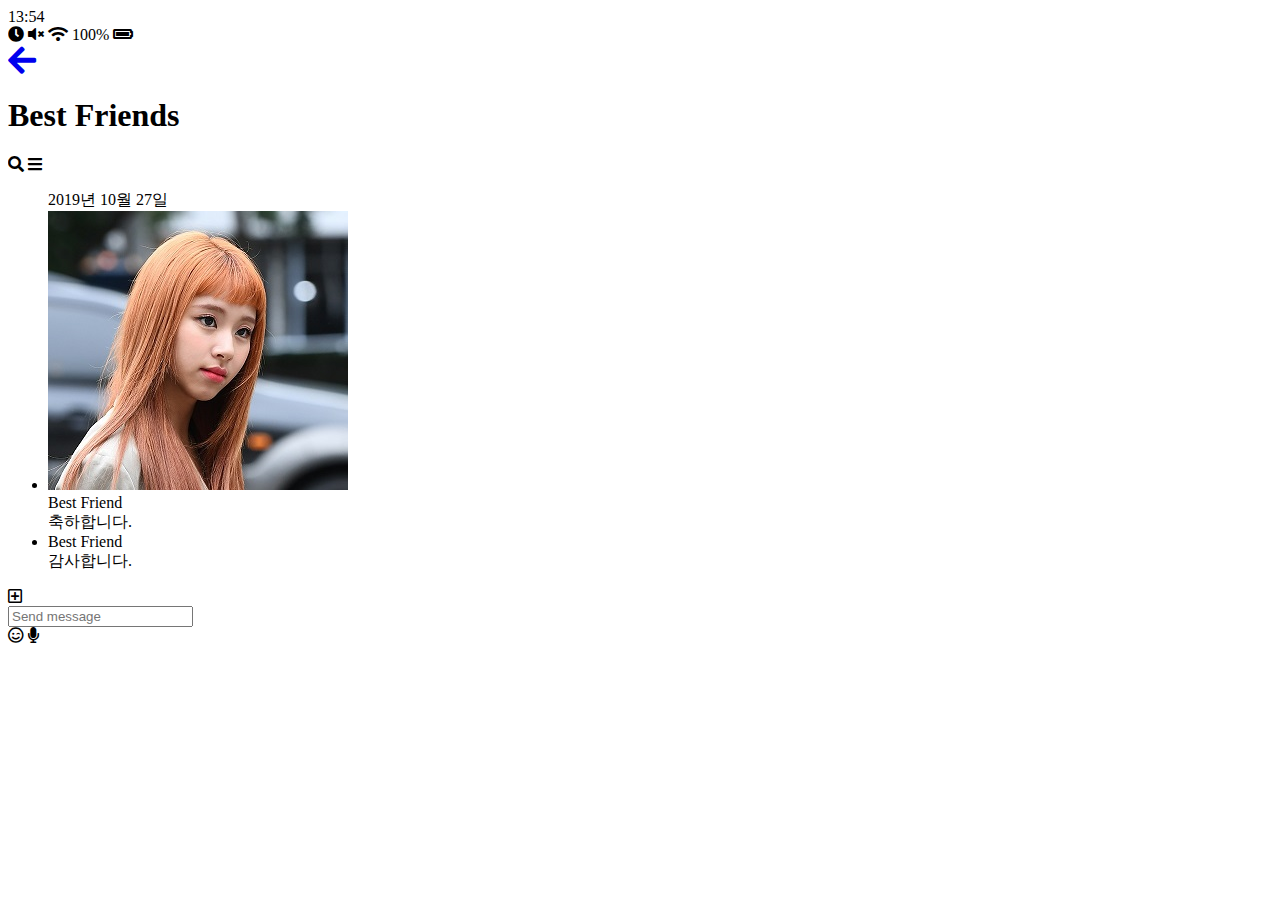
==== chat.html @ 4f9d390e "completed html" ====
<!DOCTYPE html>
<html lang="en">
  <head>
    <meta charset="UTF-8" />
    <meta name="viewport" content="width=device-width, initial-scale=1.0" />
    <meta http-equiv="X-UA-Compatible" content="ie=edge" />
    <link
      rel="stylesheet"
      href="https://cdnjs.cloudflare.com/ajax/libs/font-awesome/5.8.2/css/all.min.css"
    />
    <title>Chat | chat clone coding test V02</title>
  </head>
  <body>
    <div class="status-bar">
      <div class="status-bar__column">
        <span class="status-bar__clock"> 13:54 </span>
      </div>
      <div class="status-bar__column">
        <i class="fas fa-clock"></i>
        <i class="fas fa-volume-mute"></i>
        <i class="fas fa-wifi"></i>
        <span class="status-bar__battery-level">100% </span>
        <i class="fas fa-battery-full"></i>
      </div>
    </div>

    <header class="header">
      <div class="header__header-column">
        <a href="index.html" class="header__back-btn">
          <i class="fas fa-arrow-left fa-2x"> </i>
        </a>
        <h1 class="header__title">Best Friends</h1>
      </div>
      <div class="header__header-column">
        <span class="header__icon">
          <i class="fas fa-search"></i>
        </span>
        <span class="header__icon">
          <i class="fas fa-bars"></i>
        </span>
      </div>
    </header>
    <main class="chat">
      <ul class="chat__messages">
        <span class="chat__timestamp"> 2019년 10월 27일 </span>
        <li class="incoming-message message">
          <img class="message__avatar g-avatar" src="images/avatar.jpg" />
          <div class="message__content">
            <span class="message__author"> Best Friend </span>
            <div class="message__bubble">
              축하합니다.
            </div>
          </div>
          <span class="message__timestamp"> </span>
        </li>
        <li class="incoming-message message">
          <span class="message__timestamp"> </span>
          <div class="message__content">
            <span class="message__author"> Best Friend </span>
            <div class="message__bubble">
              감사합니다.
            </div>
          </div>
        </li>
      </ul>
    </main>
    <div class="chat__write">
      <div class="chat__write-column">
        <i class="far fa-plus-square"></i>
      </div>
      <div class="chat__write-column">
        <input
          type="text"
          placeholder="Send message"
          class="chat__write-input"
        />
      </div>
      <div class="chat__write-column">
        <span class="chat__write-icon">
          <i class="far fa-smile-wink"></i>
        </span>
        <span class="chat__write-icon">
          <i class="fas fa-microphone"></i>
        </span>
      </div>
    </div>
  </body>
</html>
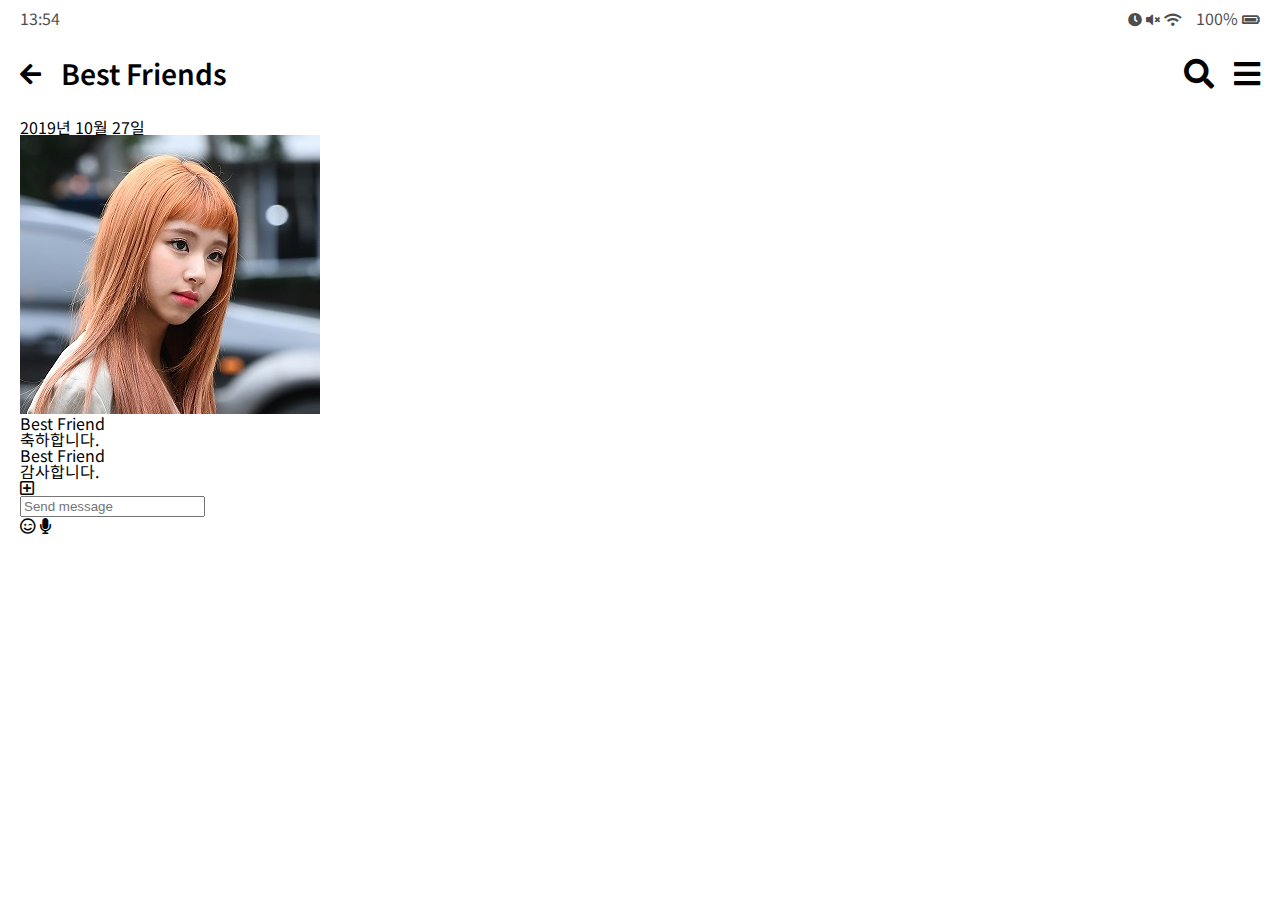
==== commit 38be2779: "added and modified css file, ended champter #2.7" ====
--- a/chat.html
+++ b/chat.html
@@ -8,6 +8,7 @@
       rel="stylesheet"
       href="https://cdnjs.cloudflare.com/ajax/libs/font-awesome/5.8.2/css/all.min.css"
     />
+    <link rel="stylesheet" href="css/styles.css" />
     <title>Chat | chat clone coding test V02</title>
   </head>
   <body>
@@ -27,7 +28,7 @@
     <header class="header">
       <div class="header__header-column">
         <a href="index.html" class="header__back-btn">
-          <i class="fas fa-arrow-left fa-2x"> </i>
+          <i class="fas fa-arrow-left "> </i>
         </a>
         <h1 class="header__title">Best Friends</h1>
       </div>
@@ -44,7 +45,7 @@
       <ul class="chat__messages">
         <span class="chat__timestamp"> 2019년 10월 27일 </span>
         <li class="incoming-message message">
-          <img class="message__avatar g-avatar" src="images/avatar.jpg" />
+          <img class="m-avatar message__avatar" src="images/avatar.jpg" />
           <div class="message__content">
             <span class="message__author"> Best Friend </span>
             <div class="message__bubble">
--- a/css/styles.css
+++ b/css/styles.css
@@ -0,0 +1,22 @@
+@import url("https://fonts.googleapis.com/css?family=Noto+Sans+KR:400,700&display=swap&subset=korean");
+@import url("https://fonts.googleapis.com/css?family=Open+Sans:400,600&display=swap");
+@import "reset.css";
+@import "status-bar.css";
+@import "header.css";
+@import "nav-bar.css";
+@import "friend.css";
+* {
+  box-sizing: border-box;
+}
+
+body {
+  background-color: white;
+  padding: 10px 20px;
+  color: #020202;
+  font-family: "Noto Sans KR", "Open Sans", sans-serif;
+}
+
+a {
+  color: inherit;
+  text-decoration: none;
+}
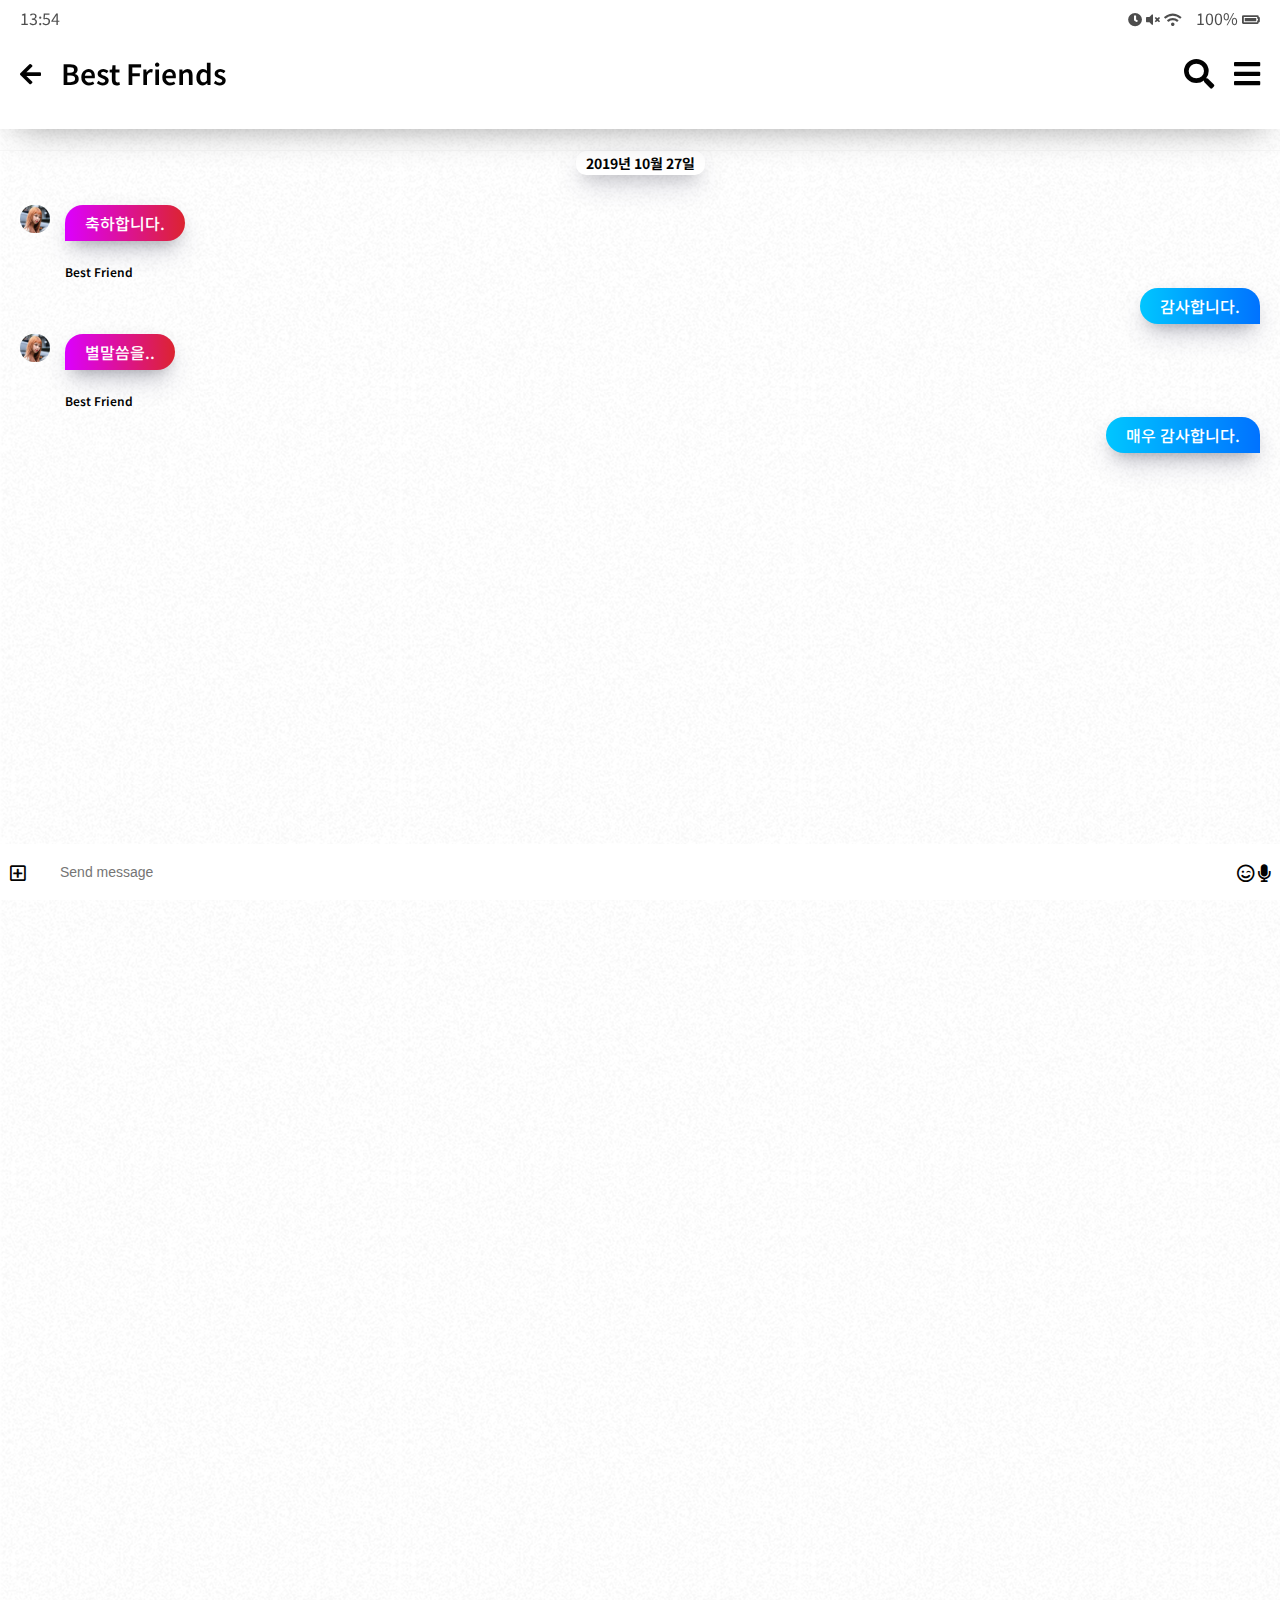
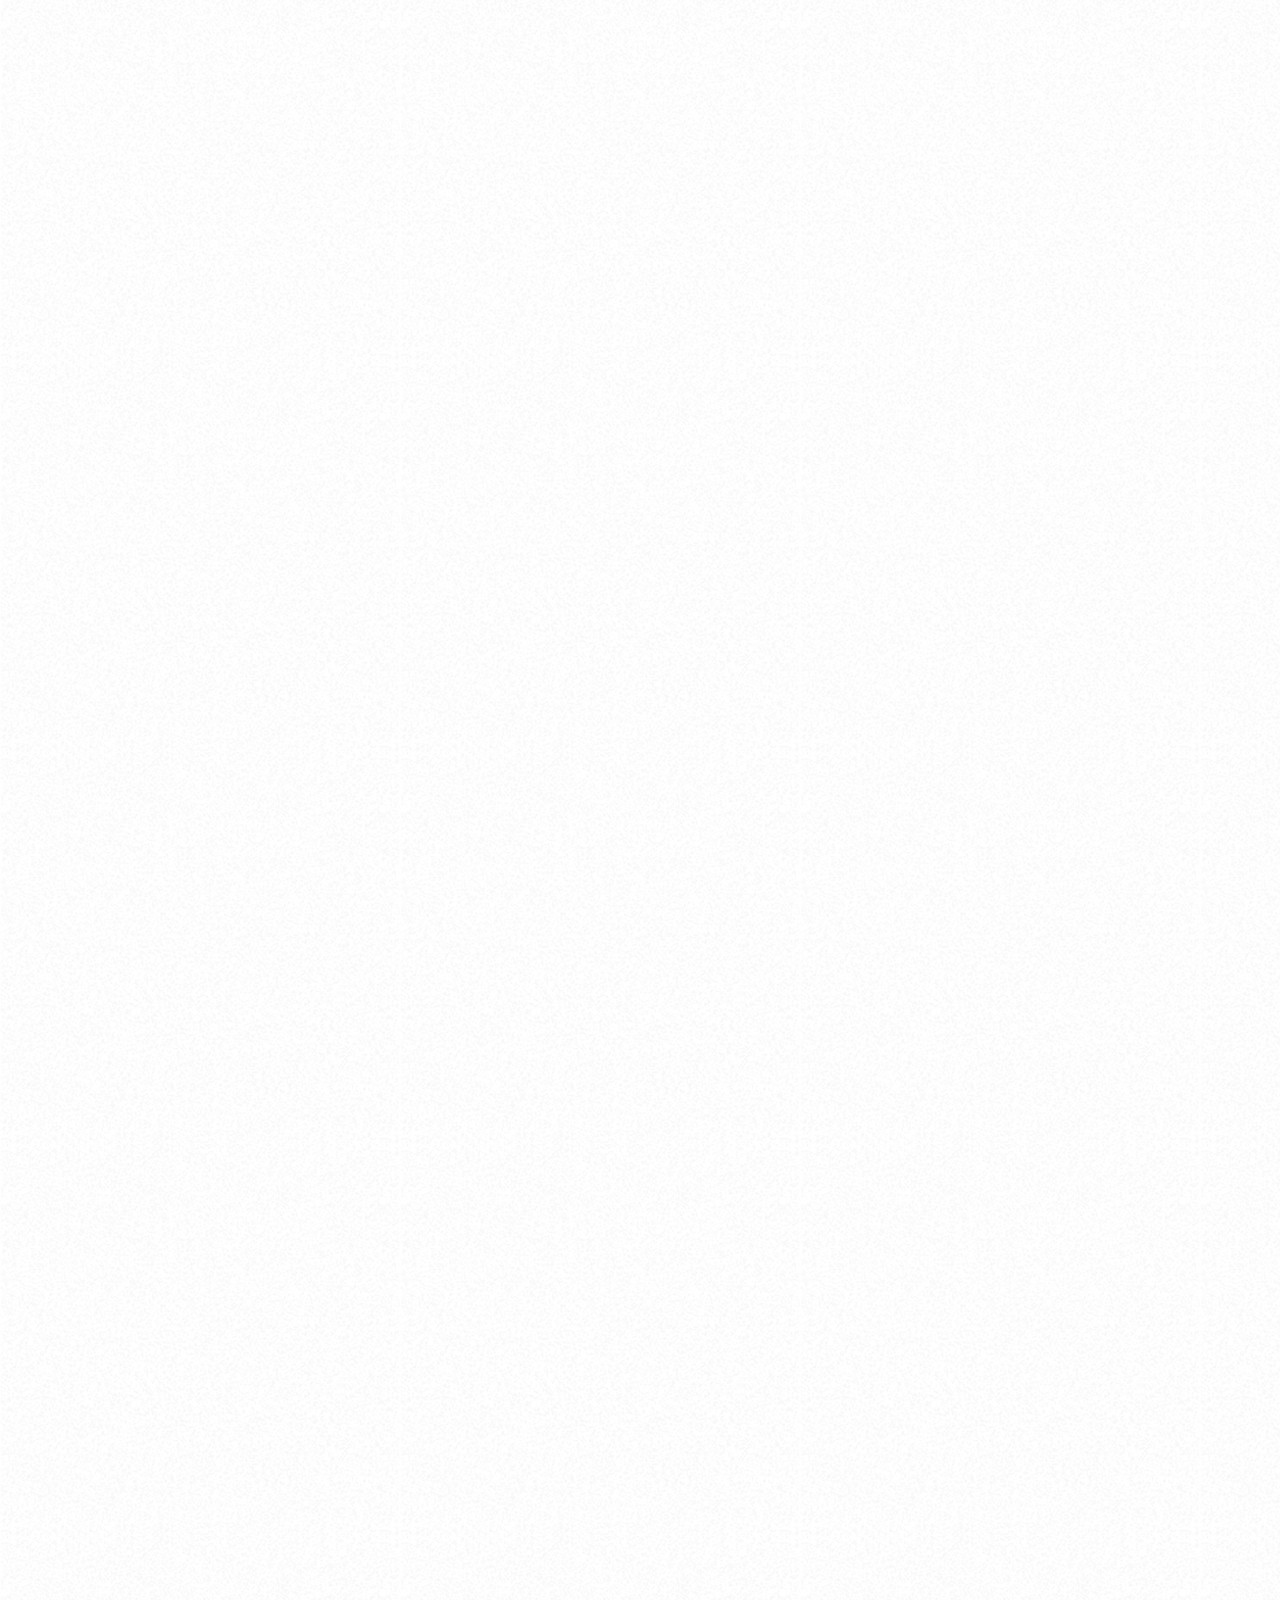
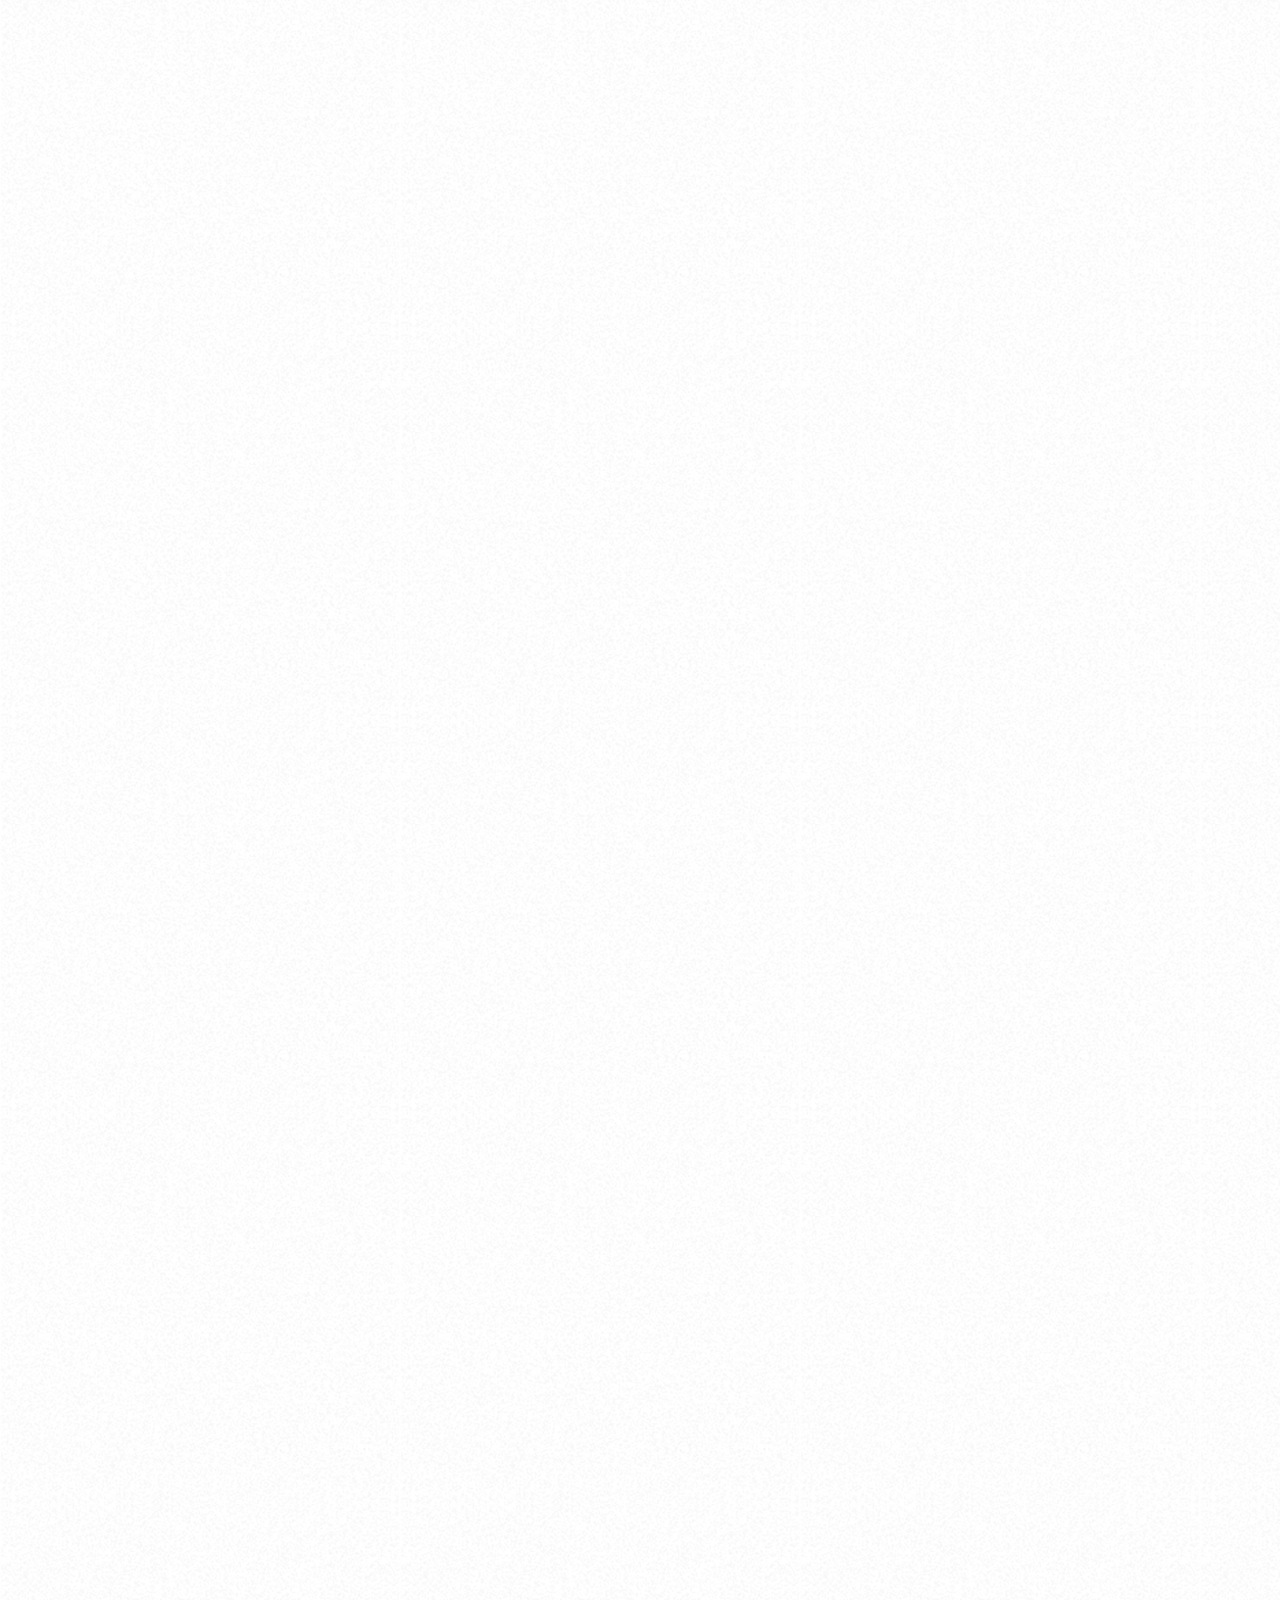
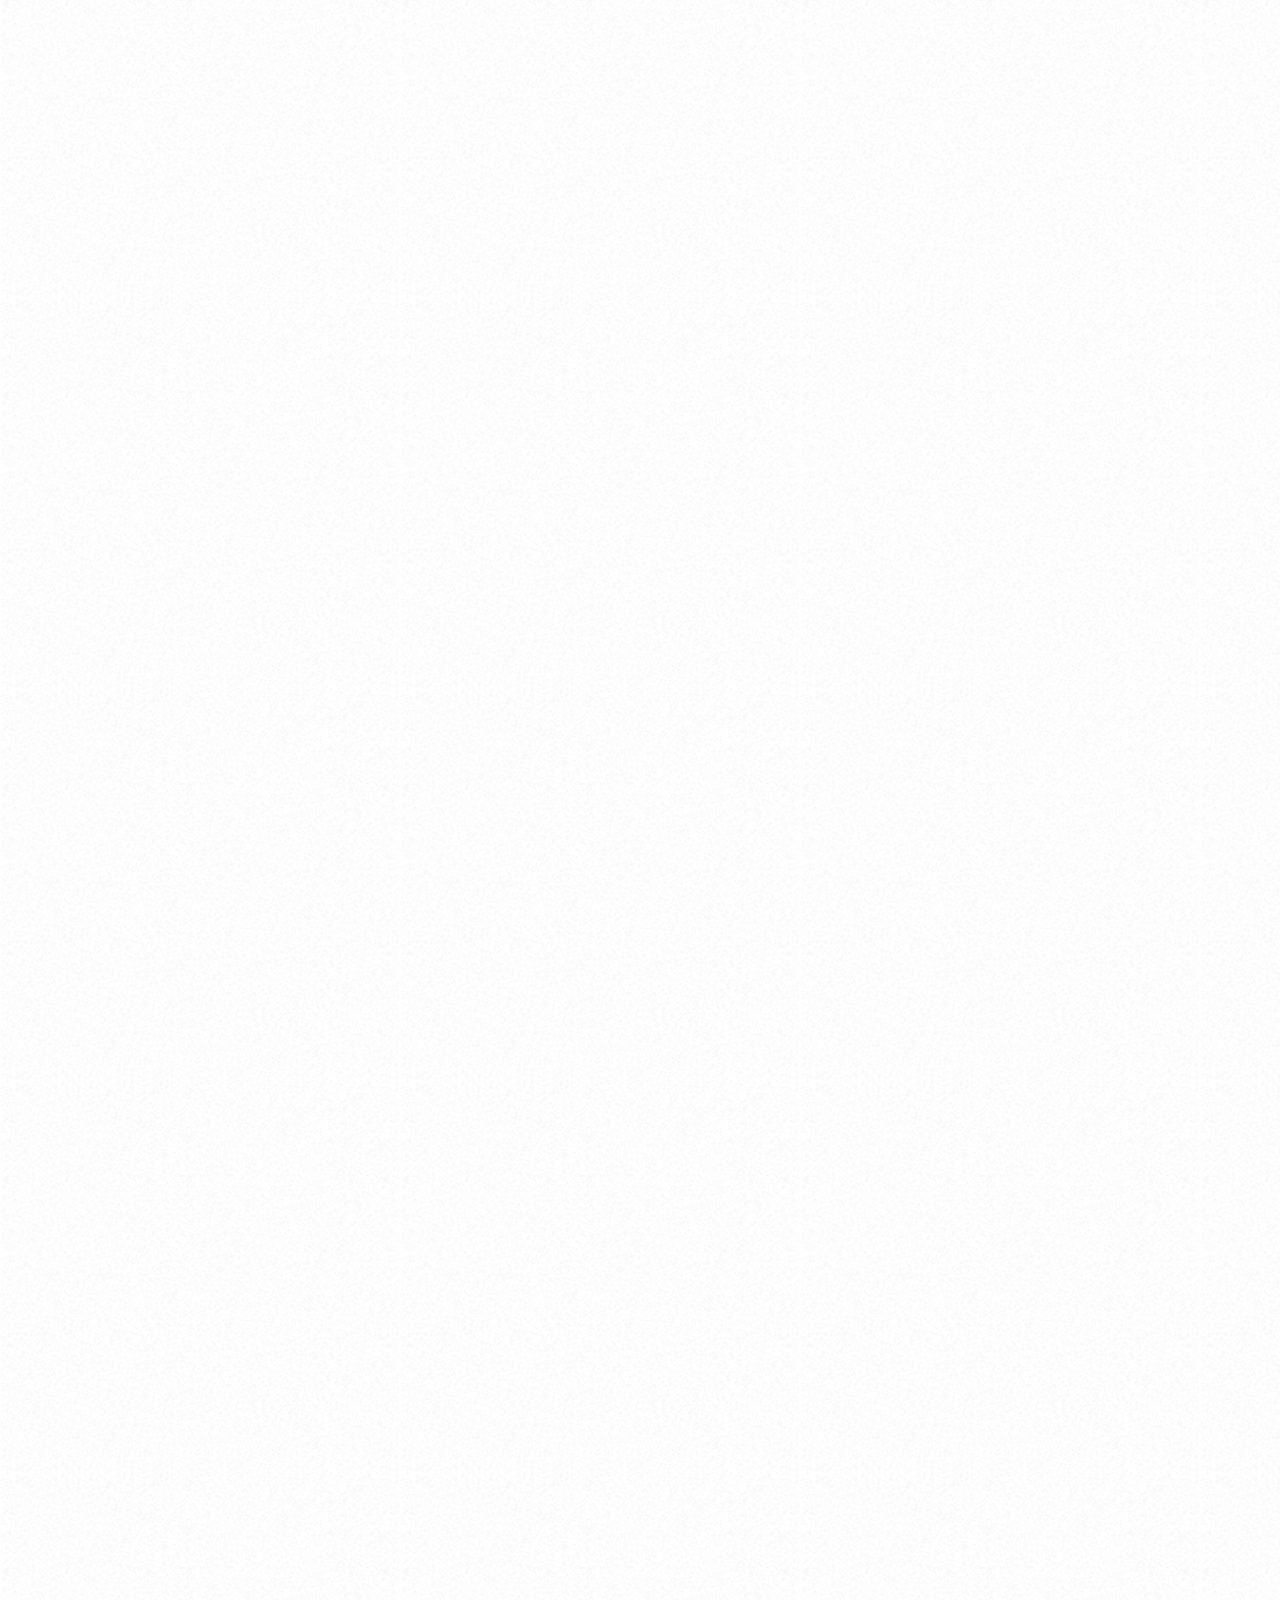
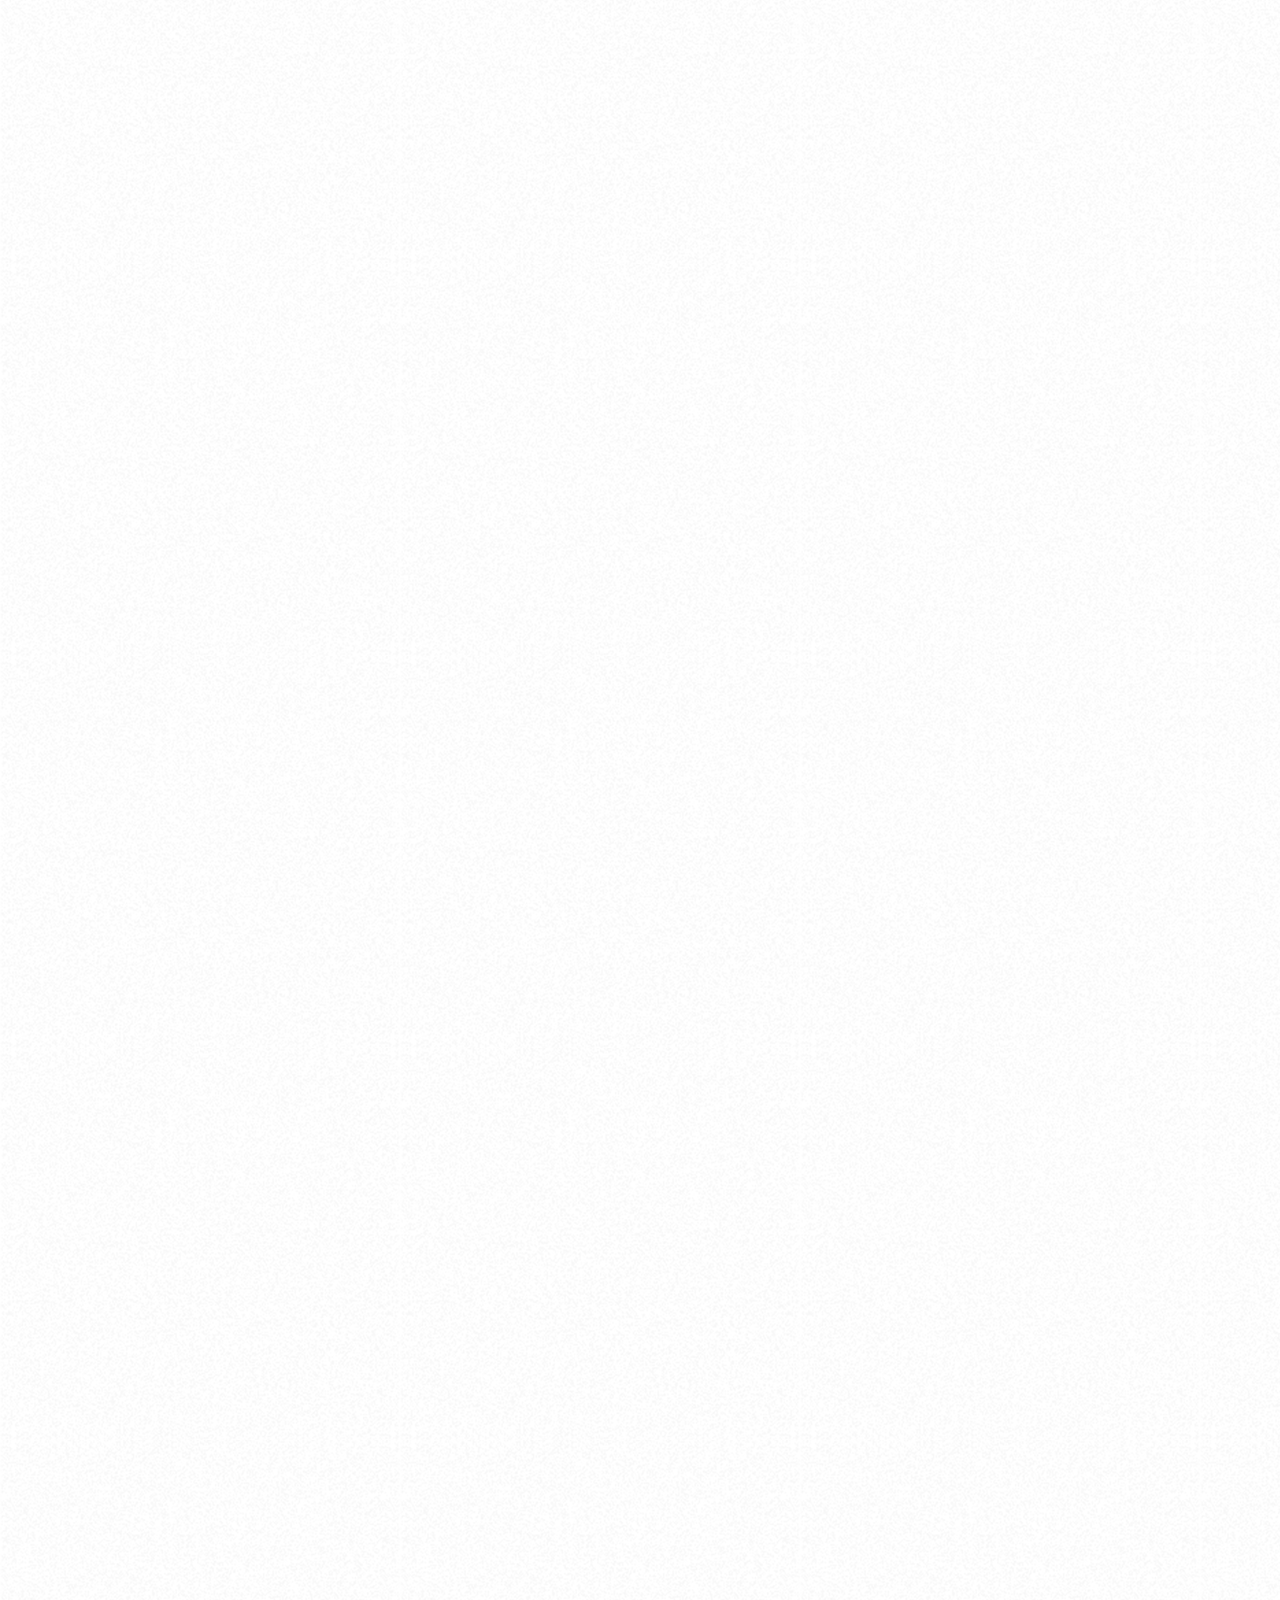
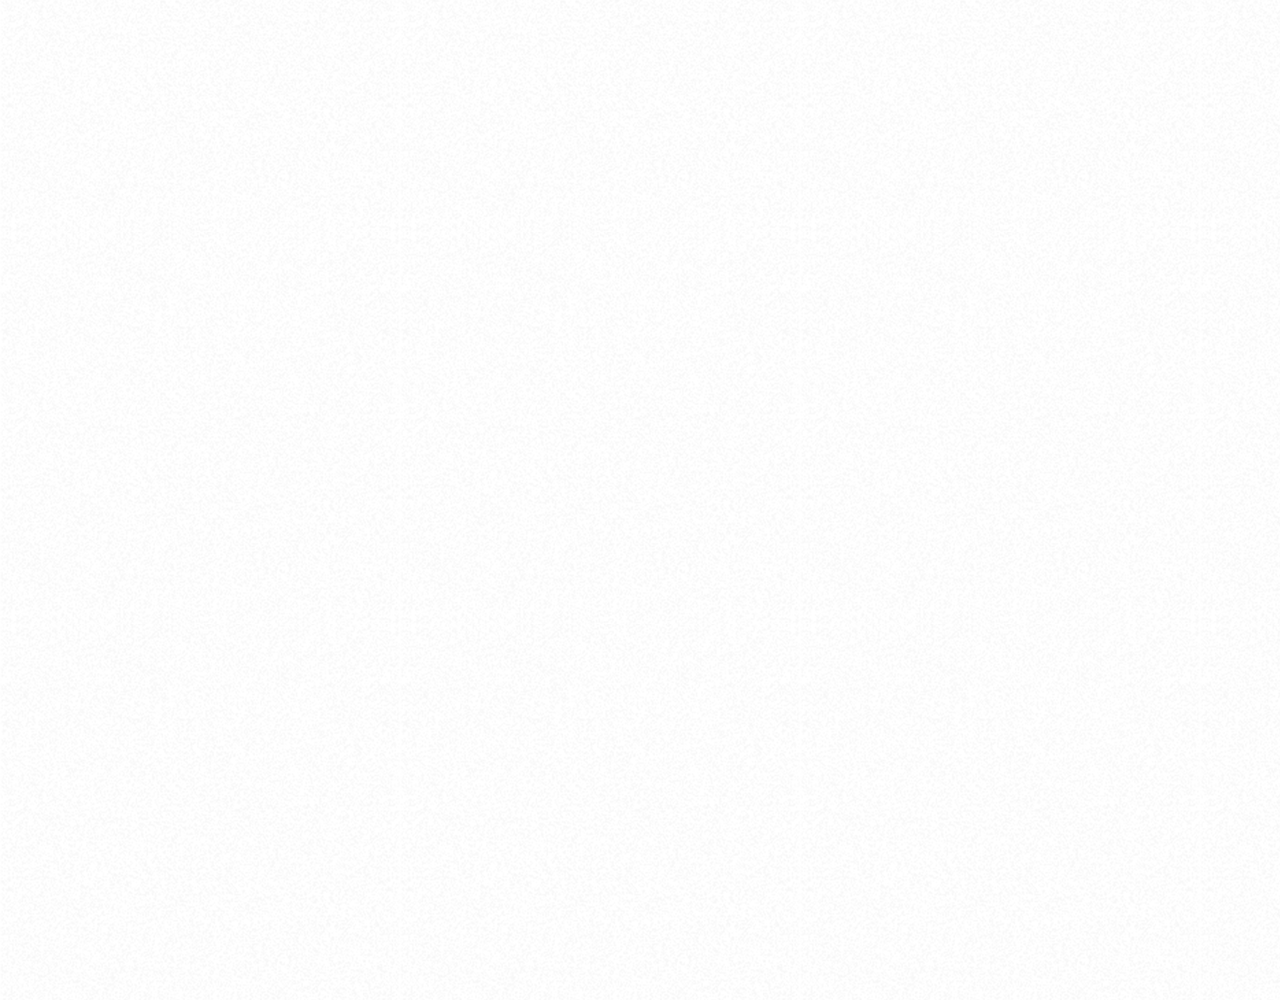
==== commit 3d3954f4: "complete chat animations" ====
--- a/chat.html
+++ b/chat.html
@@ -11,72 +11,90 @@
     <link rel="stylesheet" href="css/styles.css" />
     <title>Chat | chat clone coding test V02</title>
   </head>
-  <body>
-    <div class="status-bar">
-      <div class="status-bar__column">
-        <span class="status-bar__clock"> 13:54 </span>
+  <body class="chats-body">
+    <div class="header-wrapper">
+      <div class="status-bar">
+        <div class="status-bar__column">
+          <span class="status-bar__clock"> 13:54 </span>
+        </div>
+        <div class="status-bar__column">
+          <i class="fas fa-clock"></i>
+          <i class="fas fa-volume-mute"></i>
+          <i class="fas fa-wifi"></i>
+          <span class="status-bar__battery-level">100% </span>
+          <i class="fas fa-battery-full"></i>
+        </div>
       </div>
-      <div class="status-bar__column">
-        <i class="fas fa-clock"></i>
-        <i class="fas fa-volume-mute"></i>
-        <i class="fas fa-wifi"></i>
-        <span class="status-bar__battery-level">100% </span>
-        <i class="fas fa-battery-full"></i>
-      </div>
+      <header class="header">
+        <div class="header__header-column">
+          <a href="index.html" class="header__back-btn">
+            <i class="fas fa-arrow-left "> </i>
+          </a>
+          <h1 class="header__title">Best Friends</h1>
+        </div>
+        <div class="header__header-column">
+          <span class="header__icon">
+            <i class="fas fa-search"></i>
+          </span>
+          <span class="header__icon">
+            <i class="fas fa-bars"></i>
+          </span>
+        </div>
+      </header>
     </div>
-
-    <header class="header">
-      <div class="header__header-column">
-        <a href="index.html" class="header__back-btn">
-          <i class="fas fa-arrow-left "> </i>
-        </a>
-        <h1 class="header__title">Best Friends</h1>
-      </div>
-      <div class="header__header-column">
-        <span class="header__icon">
-          <i class="fas fa-search"></i>
-        </span>
-        <span class="header__icon">
-          <i class="fas fa-bars"></i>
-        </span>
-      </div>
-    </header>
-    <main class="chat">
+    <main class="chat-screen">
       <ul class="chat__messages">
         <span class="chat__timestamp"> 2019년 10월 27일 </span>
         <li class="incoming-message message">
           <img class="m-avatar message__avatar" src="images/avatar.jpg" />
           <div class="message__content">
-            <span class="message__author"> Best Friend </span>
             <div class="message__bubble">
               축하합니다.
             </div>
+            <span class="message__author"> Best Friend </span>
           </div>
           <span class="message__timestamp"> </span>
         </li>
-        <li class="incoming-message message">
+        <li class="sent-message message">
           <span class="message__timestamp"> </span>
           <div class="message__content">
-            <span class="message__author"> Best Friend </span>
             <div class="message__bubble">
               감사합니다.
             </div>
           </div>
         </li>
+        <li class="incoming-message message">
+          <img class="m-avatar message__avatar" src="images/avatar.jpg" />
+          <div class="message__content">
+            <div class="message__bubble">
+              별말씀을..
+            </div>
+            <span class="message__author"> Best Friend </span>
+          </div>
+          <span class="message__timestamp"> </span>
+        </li>
+        <li class="sent-message message">
+          <span class="message__timestamp"> </span>
+          <div class="message__content">
+            <div class="message__bubble">
+              매우 감사합니다.
+            </div>
+          </div>
+        </li>
       </ul>
     </main>
-    <div class="chat__write">
-      <div class="chat__write-column">
+    <div class="chat__write--container">
+      <input
+        type="text"
+        placeholder="Send message"
+        class="chat__write chat__write-input"
+      />
+
+      <div class="chat__icon-left chat__icon">
         <i class="far fa-plus-square"></i>
       </div>
-      <div class="chat__write-column">
-        <input
-          type="text"
-          placeholder="Send message"
-          class="chat__write-input"
-        />
-      </div>
-      <div class="chat__write-column">
+
+      <div class="chat__icon-right chat__icon">
         <span class="chat__write-icon">
           <i class="far fa-smile-wink"></i>
         </span>
--- a/css/styles.css
+++ b/css/styles.css
@@ -5,6 +5,12 @@
 @import "header.css";
 @import "nav-bar.css";
 @import "friend.css";
+@import "friends.css";
+@import "find.css";
+@import "more.css";
+@import "settings.css";
+@import "chat.css";
+
 * {
   box-sizing: border-box;
 }
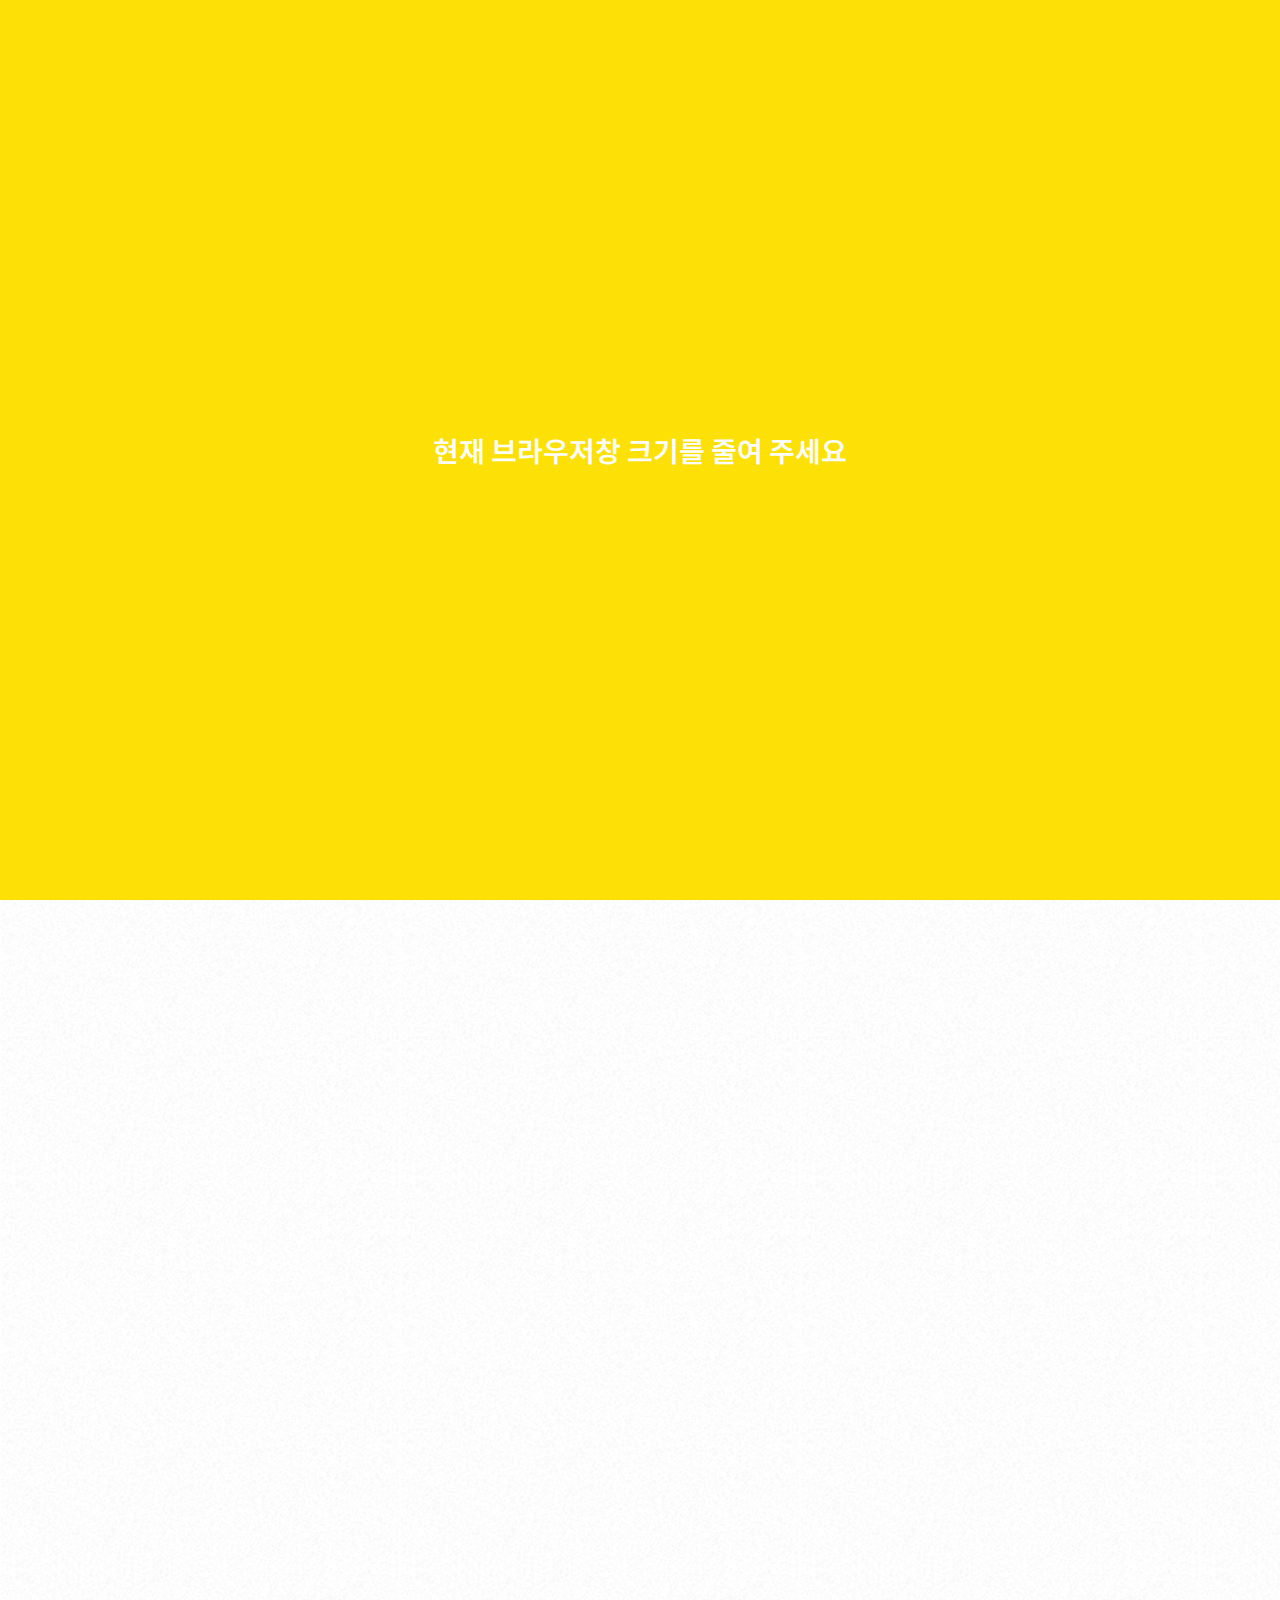
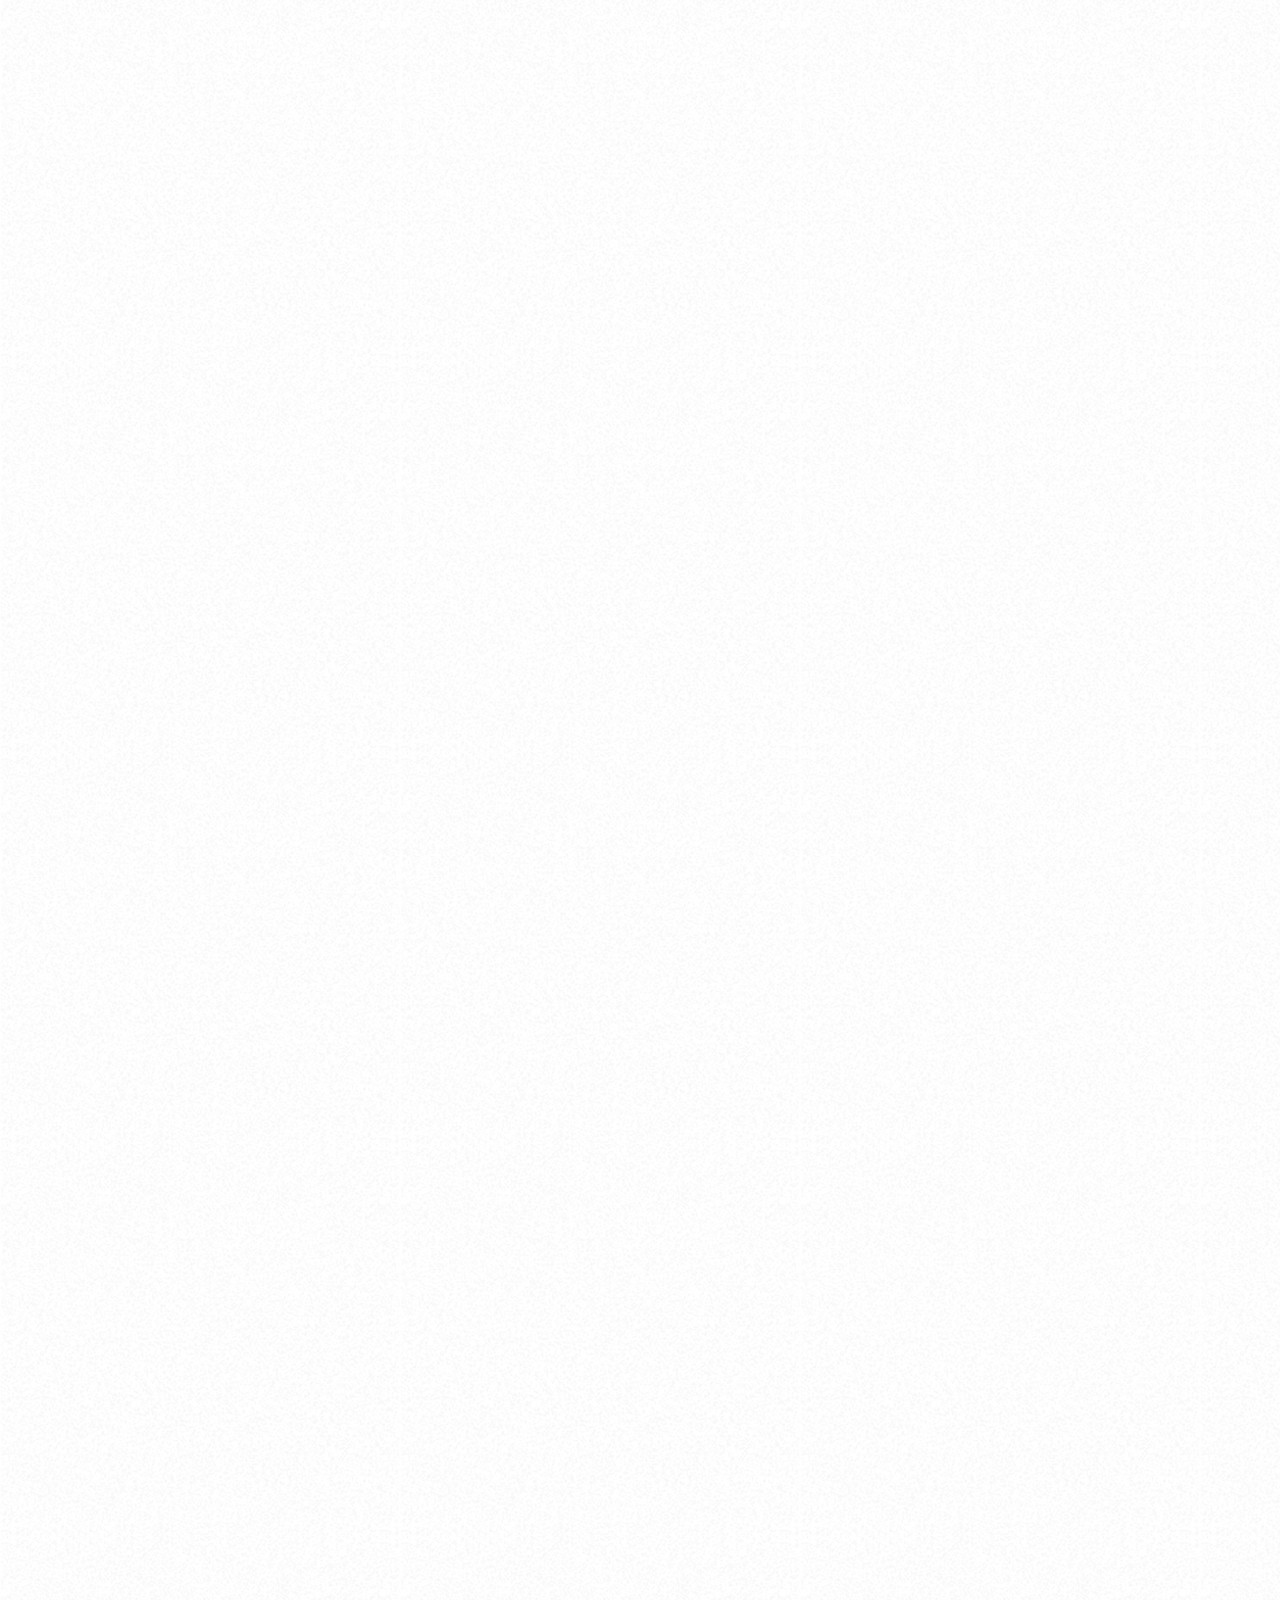
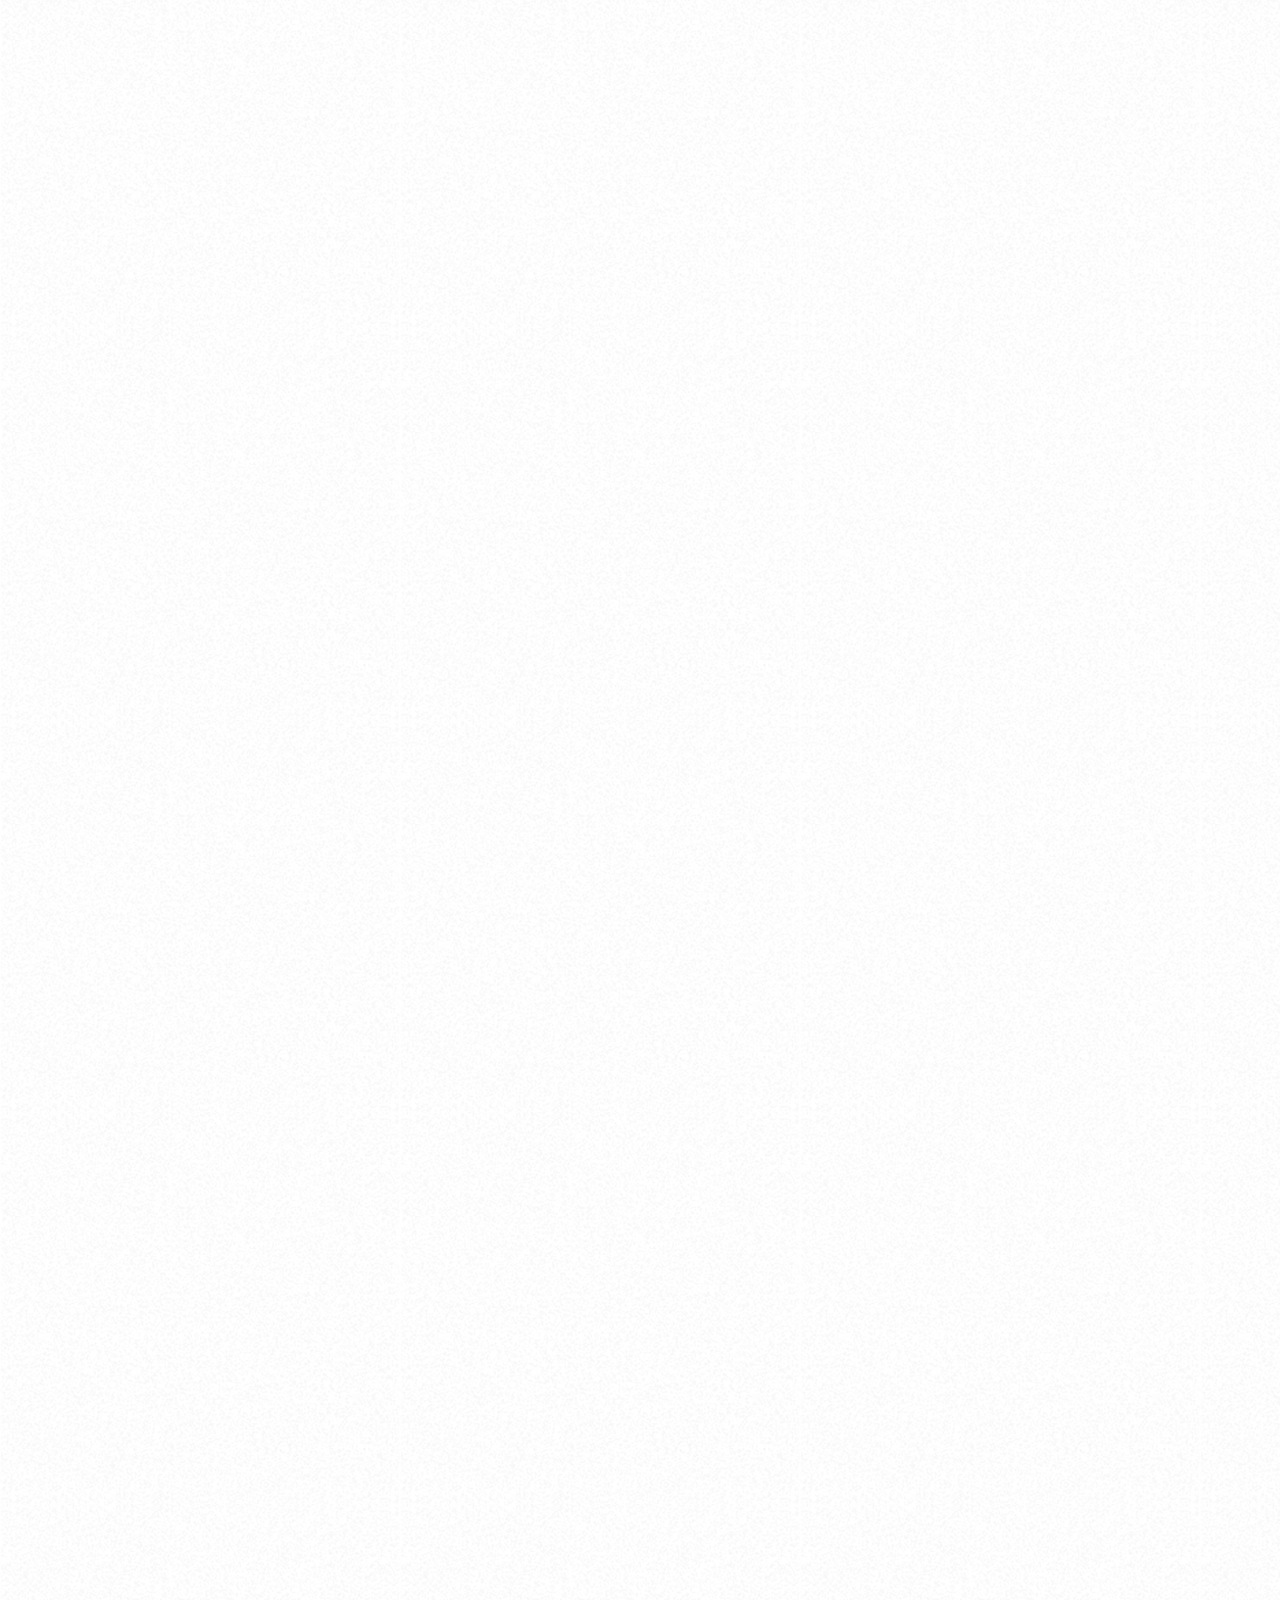
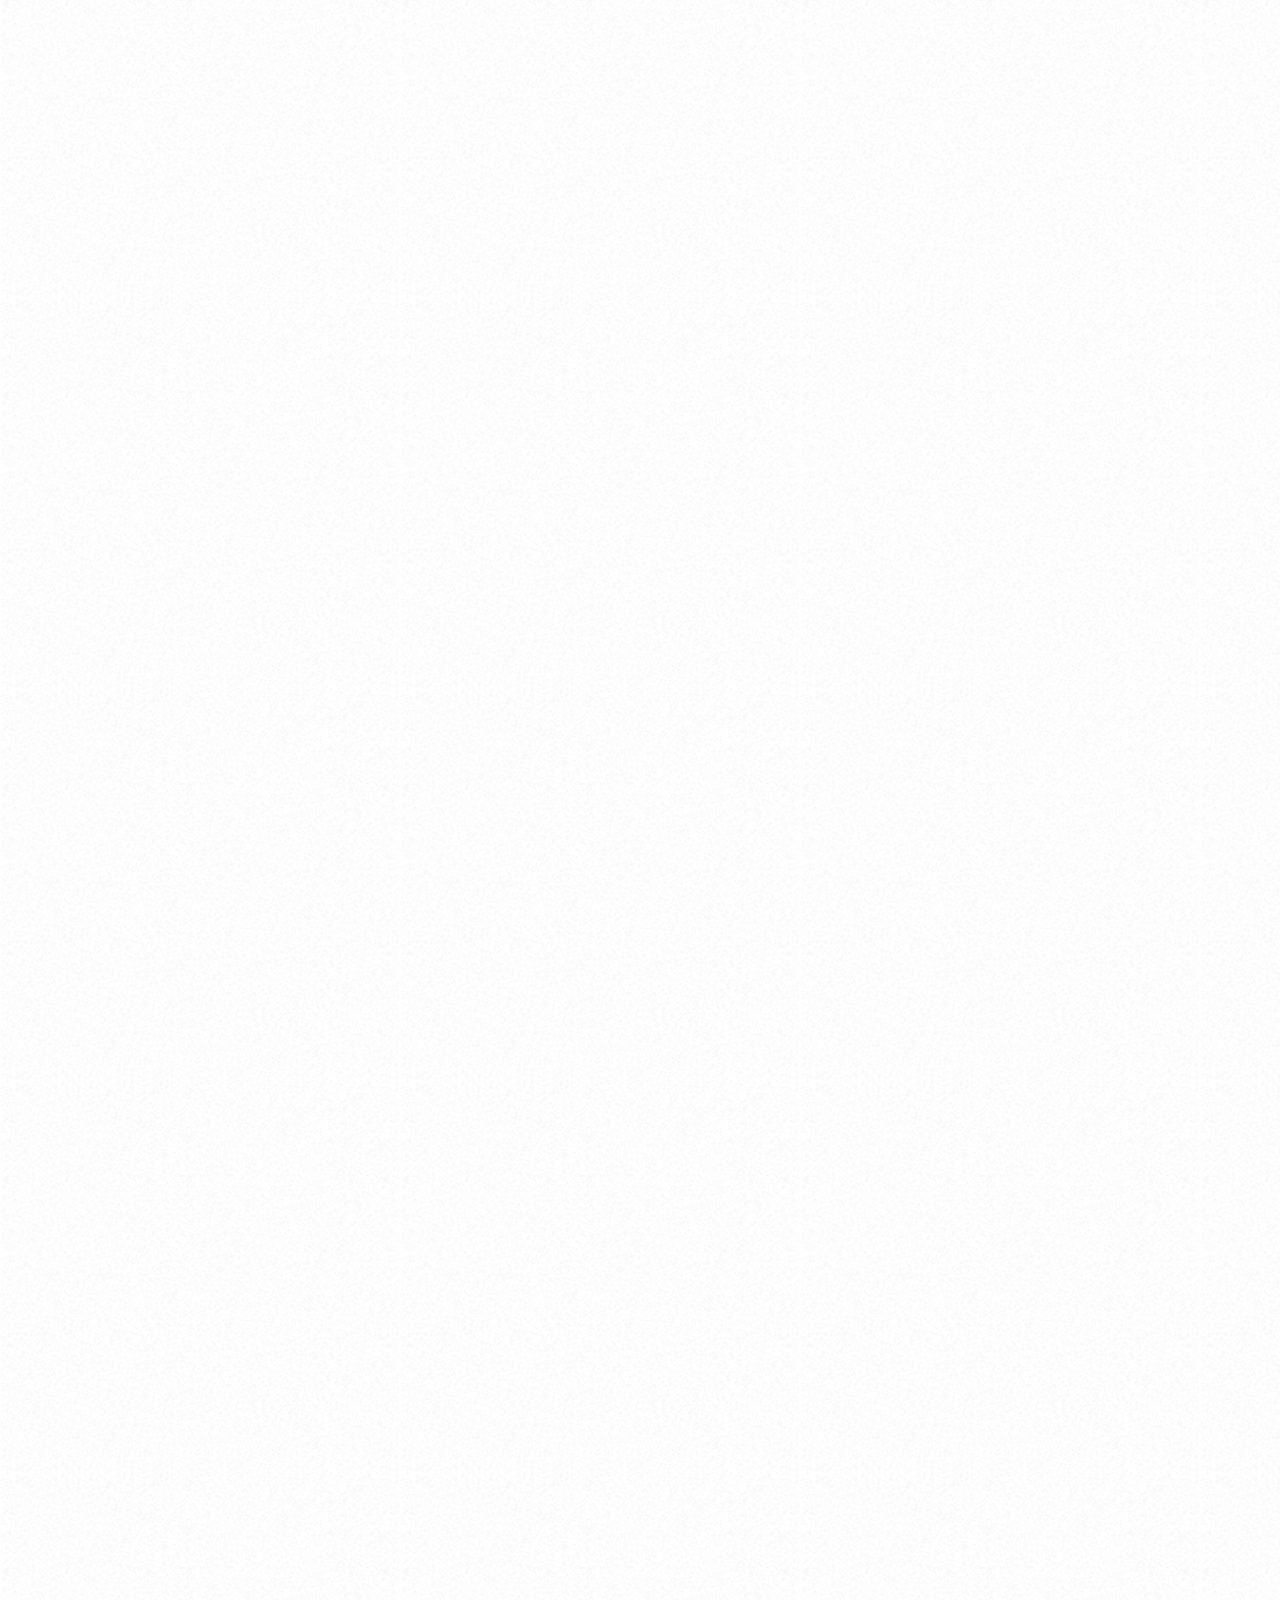
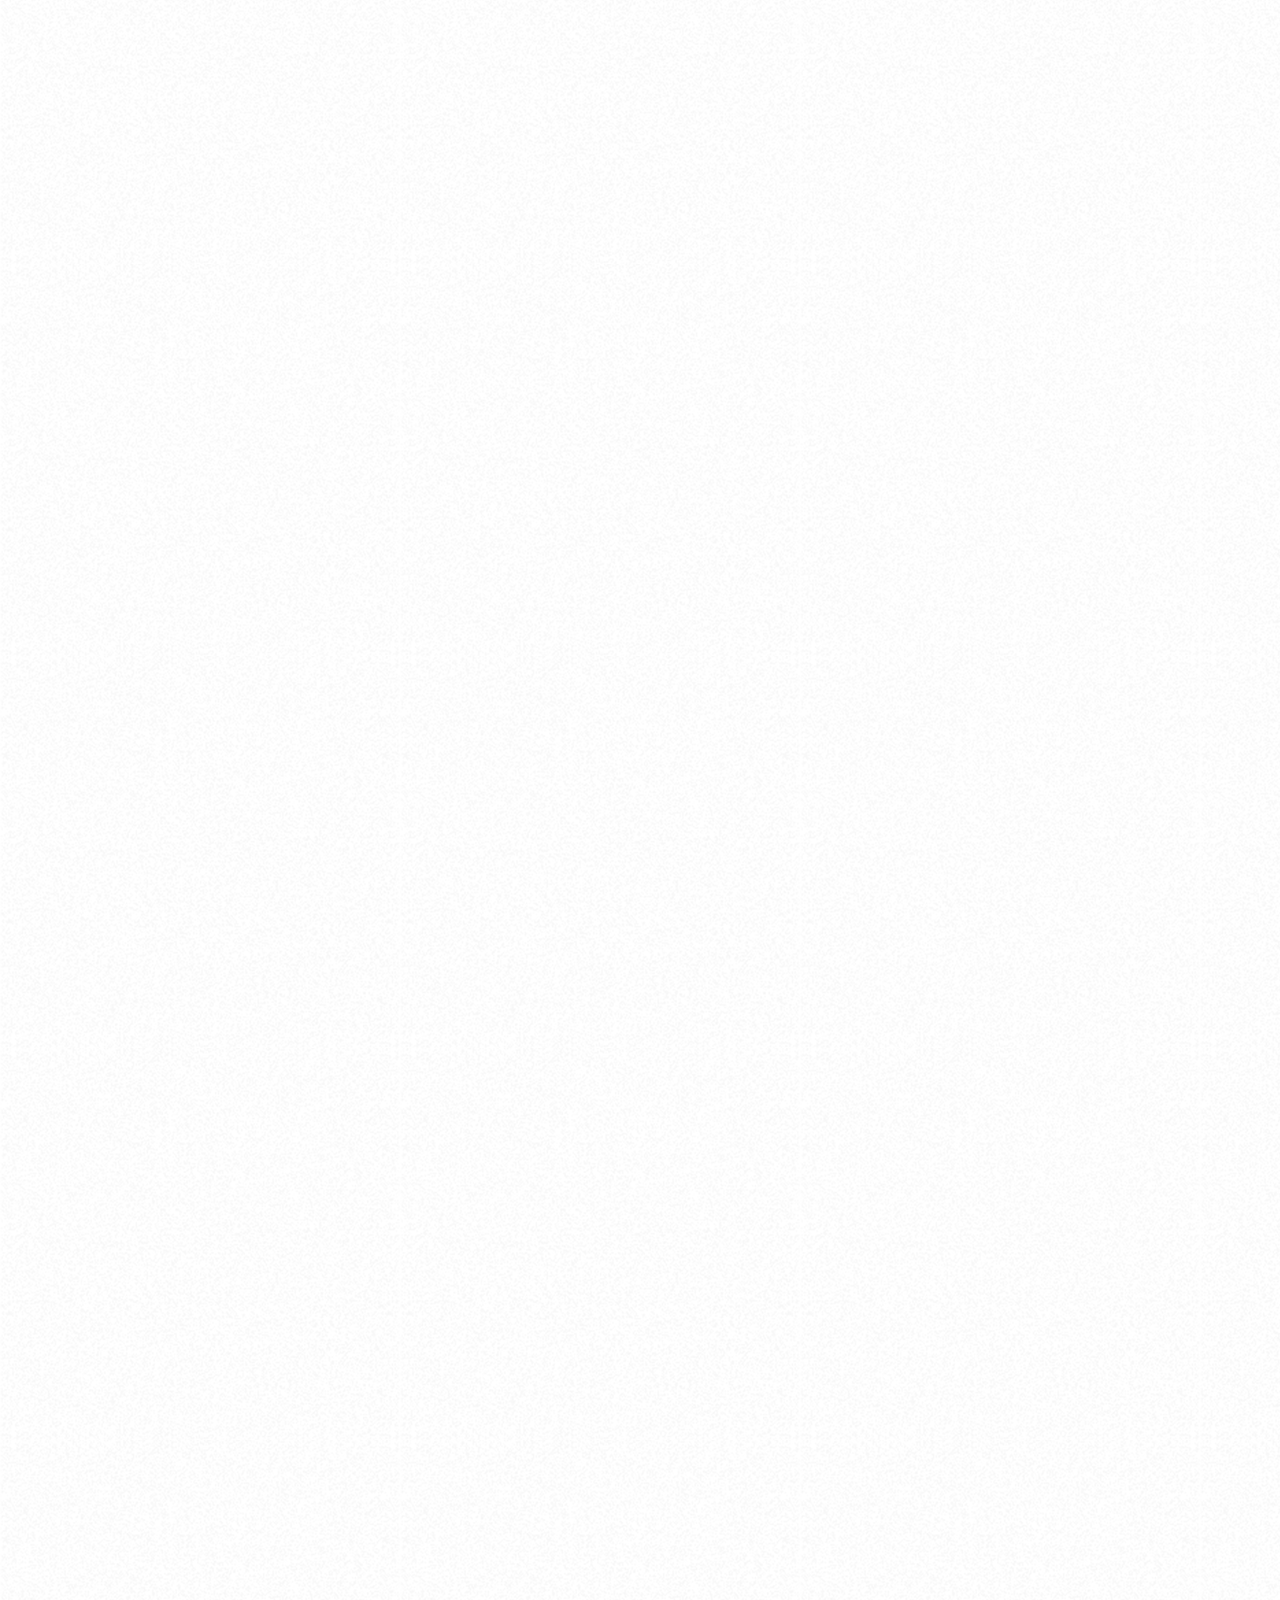
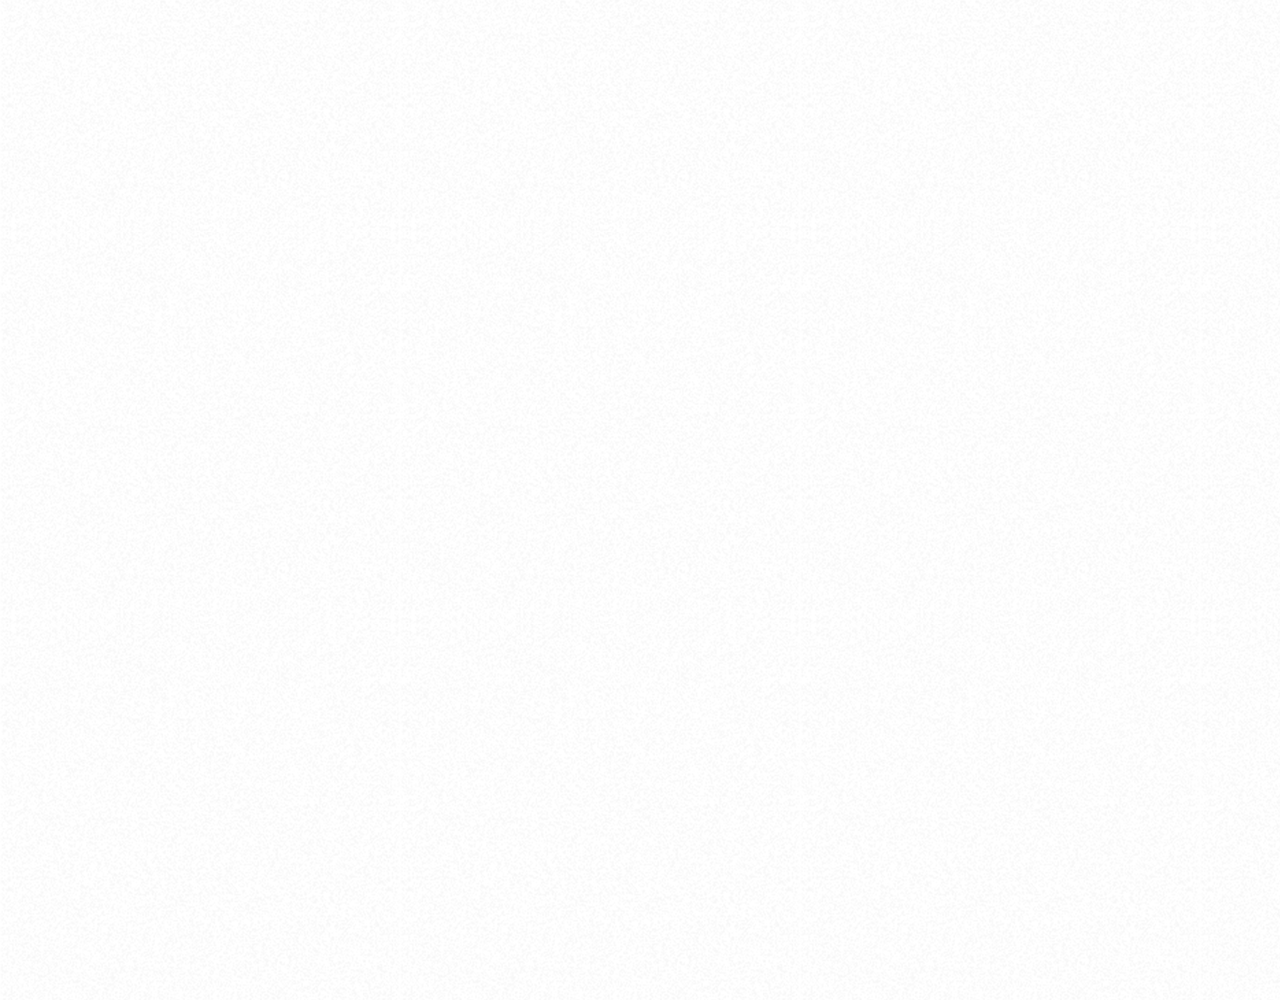
==== commit 36f9aac4: "completed animations and media Query #3.5" ====
--- a/chat.html
+++ b/chat.html
@@ -103,5 +103,8 @@
         </span>
       </div>
     </div>
+    <div class="bigScreen">
+      <span class="bigScreen__text"> 현재 브라우저창 크기를 줄여 주세요</span>
+    </div>
   </body>
 </html>
--- a/css/styles.css
+++ b/css/styles.css
@@ -10,6 +10,7 @@
 @import "more.css";
 @import "settings.css";
 @import "chat.css";
+@import "mobile.css";
 
 * {
   box-sizing: border-box;
@@ -26,3 +27,18 @@
   color: inherit;
   text-decoration: none;
 }
+
+@keyframes fadeIn {
+  from {
+    opacity: 0;
+    transform: translateY(50px);
+  }
+  to {
+    opacity: 1;
+    transform: none;
+  }
+}
+
+main {
+  animation: fadeIn 0.5s ease-in-out;
+}
